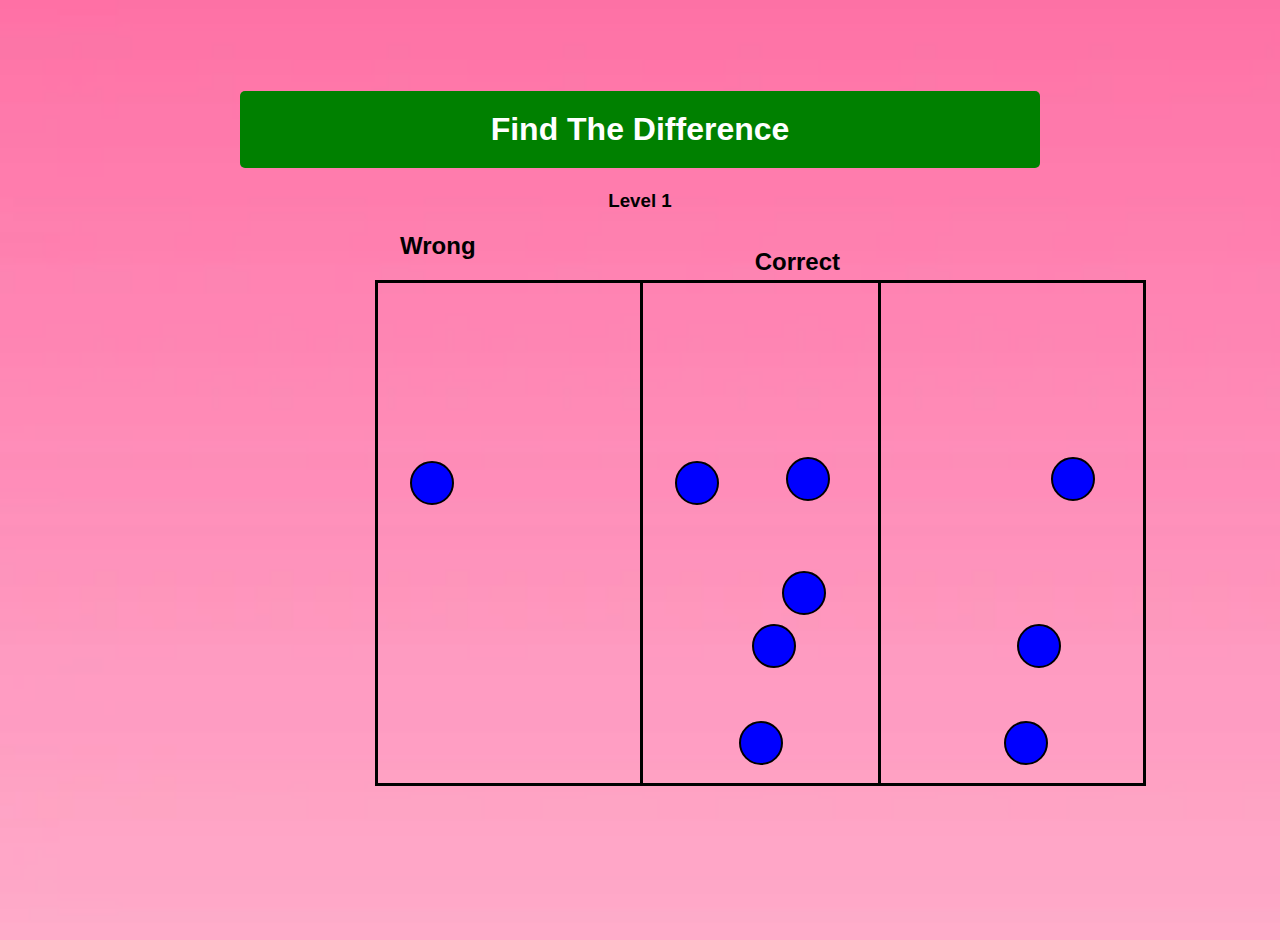
==== game-3/index.html @ b09cc137 "Added game 3" ====
﻿<!DOCTYPE html>
<html lang="en">
  <head>
    <meta charset="utf-8" />
    <title></title>
    <link rel="stylesheet" href="style.css" />
    <script src="script.js" defer></script>
  </head>
  <body>
    <div id="container">
      <h1 style="text-align: center; background-color: green; color: #fff">
        Find The Difference
      </h1>
      <h3 id="status" style="text-align: center">Level 1</h3>
      <h2 style="margin-left: 20%">Wrong</h2>
      <h2 style="float: right; margin-top: -4%; margin-right: 25%">Correct</h2>
      <div id="left"></div>
      <div id="right"></div>
    </div>
    <script type="text/javascript" src="script.js"></script>
  </body>
</html>
---- game-3/style.css ----
body {
    font-family: Tahoma, Verdana, sans-serif;
    margin: 0;
    background-image: url("hi.webp");
    background-size: cover;
}

#container {
    margin-left:200px;
    width: 1000px;
    height: 800px;
}

#left {
    width: 500px;
    height: 500px;
    margin-left: 5px;
    position:absolute;
    display:flex;
    justify-content:center;
    align-items:center;
    left:370px;
    border: 3px solid black;
}
#right {
    width: 500px;
    height: 500px;
    position:relative;
    display:flex;
    justify-content:center;
    align-items:center;
    left:400px;
    border: 3px solid black;
}

.cube {
    /*44px total*/
    width: 40px;
    height: 40px;
    border: 2px solid black;
	border-radius:50%;
    position: absolute;
    background: blue;
}



body {
    background-color: #f0f0f0; /* Light gray background color */
    font-family: Arial, sans-serif; /* Set your preferred font family */
    margin: 0;
    padding: 0;
}

#container {
    max-width: 800px; /* Adjust as needed */
    margin: 50px auto; /* Center the container horizontally */
    padding: 20px;
    border-radius: 10px; /* Rounded corners for the container */
    
}

h1 {
    text-align: center;
    background-color: #FF6347; /* Tomato red background color */
    color: #fff; /* White text color */
    padding: 20px;
    border-radius: 5px; /* Rounded corners for the heading */
}
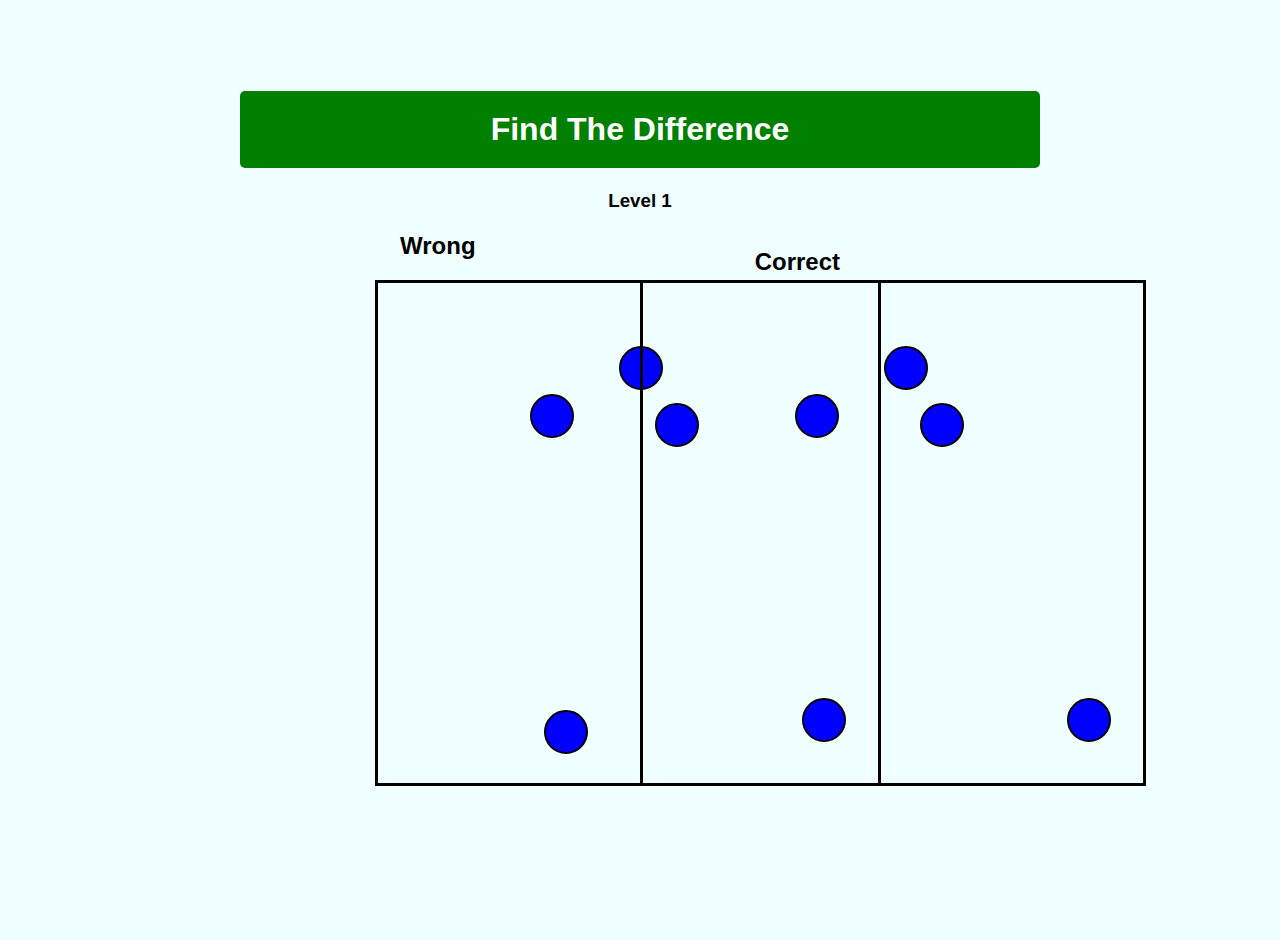
==== commit 73d0f800: "Changed title of pages" ====
--- a/game-3/index.html
+++ b/game-3/index.html
@@ -2,7 +2,7 @@
 <html lang="en">
   <head>
     <meta charset="utf-8" />
-    <title></title>
+    <title>Find the difference</title>
     <link rel="stylesheet" href="style.css" />
     <script src="script.js" defer></script>
   </head>
--- a/game-3/style.css
+++ b/game-3/style.css
@@ -1,7 +1,7 @@
 body {
     font-family: Tahoma, Verdana, sans-serif;
     margin: 0;
-    background-image: url("hi.webp");
+    background-color: azure;
     background-size: cover;
 }
 
@@ -46,7 +46,7 @@
 
 
 body {
-    background-color: #f0f0f0; /* Light gray background color */
+   
     font-family: Arial, sans-serif; /* Set your preferred font family */
     margin: 0;
     padding: 0;
@@ -62,7 +62,7 @@
 
 h1 {
     text-align: center;
-    background-color: #FF6347; /* Tomato red background color */
+    background-color: #fccdc4; /* Tomato red background color */
     color: #fff; /* White text color */
     padding: 20px;
     border-radius: 5px; /* Rounded corners for the heading */
